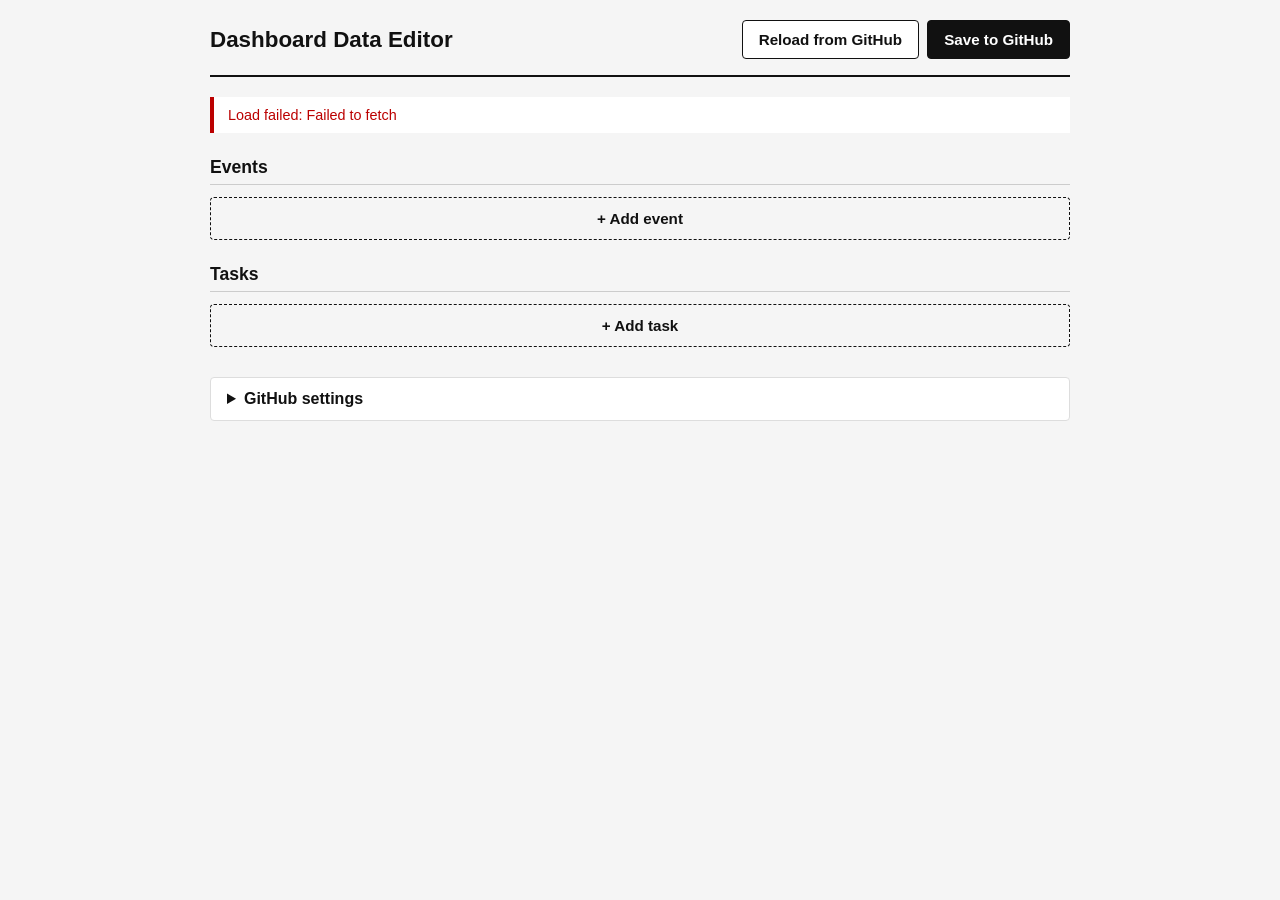
==== editor.html @ 7e45102a "Add browser-based editor for data.json editor.html loads data.json from the main branch via the GitH" ====
<!DOCTYPE html>
<html lang="en">
<head>
<meta charset="UTF-8">
<meta name="viewport" content="width=device-width, initial-scale=1.0">
<title>Dashboard Data Editor</title>
<style>
  * { box-sizing: border-box; }
  body {
    margin: 0;
    font-family: -apple-system, BlinkMacSystemFont, 'Segoe UI', Roboto, sans-serif;
    background: #f5f5f5;
    color: #111;
    padding: 20px;
    max-width: 900px;
    margin: 0 auto;
  }
  header {
    display: flex;
    justify-content: space-between;
    align-items: center;
    flex-wrap: wrap;
    gap: 10px;
    padding-bottom: 16px;
    border-bottom: 2px solid #111;
    margin-bottom: 20px;
  }
  h1 { font-size: 1.4rem; margin: 0; }
  h2 { font-size: 1.1rem; margin: 24px 0 12px; border-bottom: 1px solid #ccc; padding-bottom: 6px; }
  .actions { display: flex; gap: 8px; flex-wrap: wrap; }
  button {
    padding: 10px 16px;
    font-size: 0.95rem;
    border: 1px solid #111;
    background: #fff;
    color: #111;
    cursor: pointer;
    border-radius: 4px;
    font-weight: 600;
  }
  button.primary { background: #111; color: #fff; }
  button.danger { border-color: #b00; color: #b00; }
  button:disabled { opacity: 0.5; cursor: not-allowed; }
  #status {
    padding: 10px 14px;
    background: #fff;
    border-left: 4px solid #888;
    margin-bottom: 16px;
    font-size: 0.9rem;
    min-height: 20px;
  }
  #status.error { border-left-color: #b00; color: #b00; }
  #status.success { border-left-color: #060; color: #060; }
  #status.working { border-left-color: #06c; color: #06c; }
  .item {
    background: #fff;
    border: 1px solid #ddd;
    border-radius: 4px;
    padding: 12px;
    margin-bottom: 10px;
    display: grid;
    gap: 8px;
    grid-template-columns: 130px 110px 1fr 110px 80px;
    align-items: center;
  }
  .item.task { grid-template-columns: 130px 40px 1fr 80px; }
  .item input, .item select {
    width: 100%;
    padding: 8px;
    font-size: 0.95rem;
    border: 1px solid #bbb;
    border-radius: 3px;
    font-family: inherit;
  }
  .item input[type="checkbox"] { width: auto; margin: 0 auto; display: block; }
  .item button.del {
    padding: 8px 10px;
    font-size: 0.85rem;
    border-color: #b00;
    color: #b00;
    background: #fff;
  }
  .add-row { margin-top: 4px; }
  .add-row button {
    border-style: dashed;
    width: 100%;
    padding: 12px;
    background: transparent;
  }
  details { margin-top: 30px; background: #fff; border: 1px solid #ddd; border-radius: 4px; padding: 12px 16px; }
  summary { cursor: pointer; font-weight: 600; }
  details input { width: 100%; padding: 8px; font-size: 0.95rem; border: 1px solid #bbb; border-radius: 3px; font-family: inherit; margin-top: 8px; }
  .hint { font-size: 0.8rem; color: #666; margin-top: 6px; }
  .row-label { font-size: 0.75rem; color: #666; text-transform: uppercase; letter-spacing: 0.05em; }
  .empty { color: #888; font-style: italic; padding: 10px 0; }
  @media (max-width: 700px) {
    .item, .item.task { grid-template-columns: 1fr 1fr; }
    .item button.del { grid-column: 1 / -1; }
  }
</style>
</head>
<body>

<header>
  <h1>Dashboard Data Editor</h1>
  <div class="actions">
    <button id="reload-btn" onclick="loadData()">Reload from GitHub</button>
    <button id="save-btn" class="primary" onclick="saveData()">Save to GitHub</button>
  </div>
</header>

<div id="status">Loading…</div>

<h2>Events</h2>
<div id="events-list"></div>
<div class="add-row"><button onclick="addEvent()">+ Add event</button></div>

<h2>Tasks</h2>
<div id="tasks-list"></div>
<div class="add-row"><button onclick="addTask()">+ Add task</button></div>

<details>
  <summary>GitHub settings</summary>
  <p class="hint">
    A Personal Access Token with <code>contents:write</code> permission on <code>ribokle/kindle</code> is needed to commit.
    Stored in this browser's localStorage only — never sent anywhere except api.github.com.
    Create one at: <a href="https://github.com/settings/tokens?type=beta" target="_blank">github.com/settings/tokens</a> (fine-grained, repo: ribokle/kindle, Contents: Read & write).
  </p>
  <label class="row-label">Personal Access Token</label>
  <input type="password" id="pat-input" placeholder="github_pat_..." autocomplete="off">
  <p class="hint">Branch: <code id="branch-display">main</code> · Repo: <code>ribokle/kindle</code></p>
</details>

<script>
var REPO_OWNER = 'ribokle';
var REPO_NAME = 'kindle';
var FILE_PATH = 'data.json';
var BRANCH = 'main';
var API_BASE = 'https://api.github.com/repos/' + REPO_OWNER + '/' + REPO_NAME + '/contents/' + FILE_PATH;

var state = {
  events: [],
  tasks: [],
  sha: null
};

function setStatus(msg, kind) {
  var el = document.getElementById('status');
  el.textContent = msg;
  el.className = kind || '';
}

function getPat() {
  var input = document.getElementById('pat-input');
  if (input.value) {
    localStorage.setItem('github_pat', input.value);
    return input.value;
  }
  var saved = localStorage.getItem('github_pat') || '';
  input.value = saved;
  return saved;
}

function newId(prefix) {
  return prefix + '-' + Date.now().toString(36) + '-' + Math.random().toString(36).slice(2, 6);
}

function todayStr() {
  var d = new Date();
  var m = String(d.getMonth() + 1).padStart(2, '0');
  var day = String(d.getDate()).padStart(2, '0');
  return d.getFullYear() + '-' + m + '-' + day;
}

function b64encodeUtf8(str) {
  return btoa(unescape(encodeURIComponent(str)));
}

function b64decodeUtf8(b64) {
  return decodeURIComponent(escape(atob(b64.replace(/\s/g, ''))));
}

function loadData() {
  setStatus('Loading from GitHub…', 'working');
  var pat = getPat();
  var headers = { 'Accept': 'application/vnd.github+json' };
  if (pat) headers['Authorization'] = 'token ' + pat;

  fetch(API_BASE + '?ref=' + BRANCH, { headers: headers, cache: 'no-store' })
    .then(function(r) {
      if (!r.ok) throw new Error('HTTP ' + r.status + ' ' + r.statusText);
      return r.json();
    })
    .then(function(data) {
      var json = JSON.parse(b64decodeUtf8(data.content));
      state.events = Array.isArray(json.events) ? json.events : [];
      state.tasks = Array.isArray(json.tasks) ? json.tasks : [];
      state.sha = data.sha;
      render();
      setStatus('Loaded ' + state.events.length + ' events and ' + state.tasks.length + ' tasks from ' + BRANCH + '.', 'success');
    })
    .catch(function(err) {
      setStatus('Load failed: ' + err.message, 'error');
    });
}

function saveData() {
  var pat = getPat();
  if (!pat) {
    setStatus('No token set. Open "GitHub settings" below and paste a Personal Access Token.', 'error');
    return;
  }
  if (!state.sha) {
    setStatus('No file loaded yet — click "Reload from GitHub" first.', 'error');
    return;
  }
  pullFormValuesIntoState();
  var json = JSON.stringify({ events: state.events, tasks: state.tasks }, null, 2) + '\n';
  var body = {
    message: 'Update data.json via editor',
    content: b64encodeUtf8(json),
    sha: state.sha,
    branch: BRANCH
  };
  var saveBtn = document.getElementById('save-btn');
  saveBtn.disabled = true;
  setStatus('Saving to ' + BRANCH + '…', 'working');

  fetch(API_BASE, {
    method: 'PUT',
    headers: {
      'Accept': 'application/vnd.github+json',
      'Authorization': 'token ' + pat,
      'Content-Type': 'application/json'
    },
    body: JSON.stringify(body)
  })
    .then(function(r) {
      return r.json().then(function(j) { return { ok: r.ok, status: r.status, body: j }; });
    })
    .then(function(res) {
      saveBtn.disabled = false;
      if (!res.ok) {
        var msg = res.body && res.body.message ? res.body.message : 'HTTP ' + res.status;
        throw new Error(msg);
      }
      state.sha = res.body.content.sha;
      setStatus('Saved. Commit: ' + res.body.commit.sha.slice(0, 7), 'success');
    })
    .catch(function(err) {
      saveBtn.disabled = false;
      setStatus('Save failed: ' + err.message, 'error');
    });
}

function render() {
  renderEvents();
  renderTasks();
}

function renderEvents() {
  var container = document.getElementById('events-list');
  container.innerHTML = '';
  if (state.events.length === 0) {
    container.innerHTML = '<div class="empty">No events. Click "+ Add event" below.</div>';
    return;
  }
  for (var i = 0; i < state.events.length; i++) {
    container.appendChild(eventRow(state.events[i], i));
  }
}

function eventRow(ev, idx) {
  var div = document.createElement('div');
  div.className = 'item event';
  div.innerHTML =
    '<input type="date" data-field="date" value="' + escapeAttr(ev.date || '') + '">' +
    '<input type="time" data-field="time" value="' + escapeAttr(ev.time || '') + '">' +
    '<input type="text" data-field="title" placeholder="Title" value="' + escapeAttr(ev.title || '') + '">' +
    '<input type="text" data-field="tag" placeholder="tag" list="tag-options" value="' + escapeAttr(ev.tag || '') + '">' +
    '<button class="del" onclick="deleteEvent(' + idx + ')">Delete</button>';
  return div;
}

function renderTasks() {
  var container = document.getElementById('tasks-list');
  container.innerHTML = '';
  if (state.tasks.length === 0) {
    container.innerHTML = '<div class="empty">No tasks. Click "+ Add task" below.</div>';
    return;
  }
  for (var i = 0; i < state.tasks.length; i++) {
    container.appendChild(taskRow(state.tasks[i], i));
  }
}

function taskRow(t, idx) {
  var div = document.createElement('div');
  div.className = 'item task';
  div.innerHTML =
    '<input type="date" data-field="date" value="' + escapeAttr(t.date || '') + '">' +
    '<input type="checkbox" data-field="done"' + (t.done ? ' checked' : '') + ' title="done">' +
    '<input type="text" data-field="title" placeholder="Title" value="' + escapeAttr(t.title || '') + '">' +
    '<button class="del" onclick="deleteTask(' + idx + ')">Delete</button>';
  return div;
}

function escapeAttr(s) {
  return String(s).replace(/&/g, '&amp;').replace(/"/g, '&quot;').replace(/</g, '&lt;').replace(/>/g, '&gt;');
}

function pullFormValuesIntoState() {
  var evRows = document.getElementById('events-list').querySelectorAll('.item.event');
  for (var i = 0; i < evRows.length; i++) {
    var row = evRows[i];
    if (!state.events[i]) continue;
    var fields = row.querySelectorAll('[data-field]');
    for (var j = 0; j < fields.length; j++) {
      var f = fields[j];
      var name = f.getAttribute('data-field');
      state.events[i][name] = f.value.trim();
    }
    if (!state.events[i].id) state.events[i].id = newId('e');
  }
  var taskRows = document.getElementById('tasks-list').querySelectorAll('.item.task');
  for (var k = 0; k < taskRows.length; k++) {
    var trow = taskRows[k];
    if (!state.tasks[k]) continue;
    var tfields = trow.querySelectorAll('[data-field]');
    for (var m = 0; m < tfields.length; m++) {
      var tf = tfields[m];
      var tname = tf.getAttribute('data-field');
      if (tname === 'done') {
        state.tasks[k][tname] = tf.checked;
      } else {
        state.tasks[k][tname] = tf.value.trim();
      }
    }
    if (!state.tasks[k].id) state.tasks[k].id = newId('t');
  }
}

function addEvent() {
  pullFormValuesIntoState();
  state.events.push({ id: newId('e'), date: todayStr(), time: '09:00', title: '', tag: 'work' });
  renderEvents();
}

function deleteEvent(idx) {
  pullFormValuesIntoState();
  state.events.splice(idx, 1);
  renderEvents();
}

function addTask() {
  pullFormValuesIntoState();
  state.tasks.push({ id: newId('t'), date: todayStr(), title: '', done: false });
  renderTasks();
}

function deleteTask(idx) {
  pullFormValuesIntoState();
  state.tasks.splice(idx, 1);
  renderTasks();
}

document.body.insertAdjacentHTML('beforeend',
  '<datalist id="tag-options"><option value="work"><option value="health"><option value="personal"></datalist>');

getPat();
loadData();
</script>
</body>
</html>
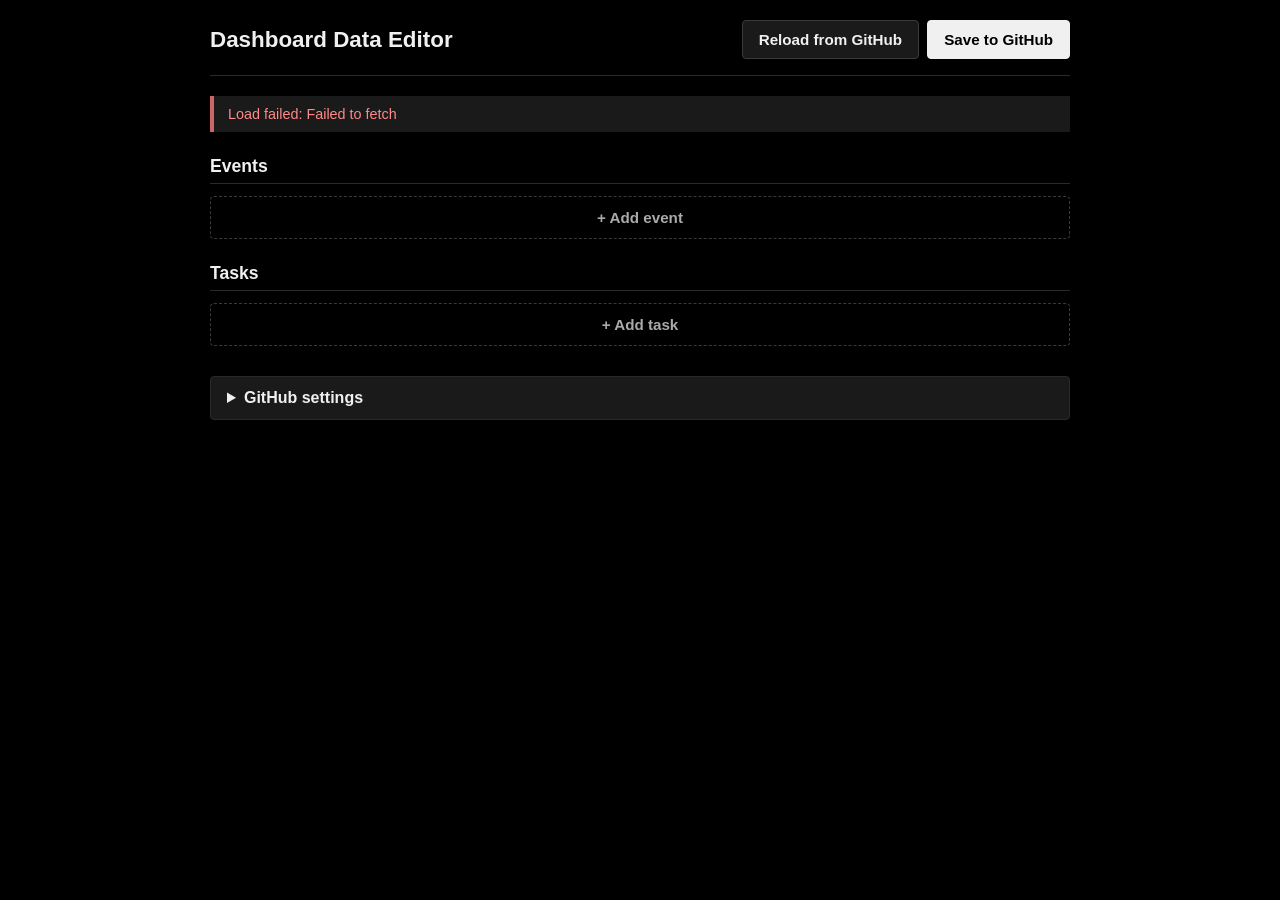
==== commit 06b09f4d: "Soften white blocks and dark-theme the editor Top bar and today highlights (week today-row, month to" ====
--- a/editor.html
+++ b/editor.html
@@ -9,12 +9,14 @@
   body {
     margin: 0;
     font-family: -apple-system, BlinkMacSystemFont, 'Segoe UI', Roboto, sans-serif;
-    background: #f5f5f5;
-    color: #111;
+    background: #000;
+    color: #f0f0f0;
     padding: 20px;
     max-width: 900px;
     margin: 0 auto;
   }
+  a { color: #6aa6ff; }
+  code { background: #1a1a1a; padding: 2px 5px; border-radius: 3px; color: #ddd; }
   header {
     display: flex;
     justify-content: space-between;
@@ -22,39 +24,40 @@
     flex-wrap: wrap;
     gap: 10px;
     padding-bottom: 16px;
-    border-bottom: 2px solid #111;
+    border-bottom: 1px solid #2a2a2a;
     margin-bottom: 20px;
   }
   h1 { font-size: 1.4rem; margin: 0; }
-  h2 { font-size: 1.1rem; margin: 24px 0 12px; border-bottom: 1px solid #ccc; padding-bottom: 6px; }
+  h2 { font-size: 1.1rem; margin: 24px 0 12px; border-bottom: 1px solid #2a2a2a; padding-bottom: 6px; }
   .actions { display: flex; gap: 8px; flex-wrap: wrap; }
   button {
     padding: 10px 16px;
     font-size: 0.95rem;
-    border: 1px solid #111;
-    background: #fff;
-    color: #111;
+    border: 1px solid #3a3a3a;
+    background: #1a1a1a;
+    color: #f0f0f0;
     cursor: pointer;
     border-radius: 4px;
     font-weight: 600;
   }
-  button.primary { background: #111; color: #fff; }
-  button.danger { border-color: #b00; color: #b00; }
-  button:disabled { opacity: 0.5; cursor: not-allowed; }
+  button.primary { background: #f0f0f0; color: #000; border-color: #f0f0f0; }
+  button.danger { border-color: #c66; color: #f88; }
+  button:disabled { opacity: 0.4; cursor: not-allowed; }
   #status {
     padding: 10px 14px;
-    background: #fff;
-    border-left: 4px solid #888;
+    background: #1a1a1a;
+    border-left: 4px solid #555;
     margin-bottom: 16px;
     font-size: 0.9rem;
     min-height: 20px;
-  }
-  #status.error { border-left-color: #b00; color: #b00; }
-  #status.success { border-left-color: #060; color: #060; }
-  #status.working { border-left-color: #06c; color: #06c; }
+    color: #ddd;
+  }
+  #status.error { border-left-color: #c66; color: #f88; }
+  #status.success { border-left-color: #4a4; color: #8d8; }
+  #status.working { border-left-color: #59f; color: #8bf; }
   .item {
-    background: #fff;
-    border: 1px solid #ddd;
+    background: #1a1a1a;
+    border: 1px solid #2a2a2a;
     border-radius: 4px;
     padding: 12px;
     margin-bottom: 10px;
@@ -68,31 +71,47 @@
     width: 100%;
     padding: 8px;
     font-size: 0.95rem;
-    border: 1px solid #bbb;
+    border: 1px solid #3a3a3a;
+    background: #000;
+    color: #f0f0f0;
     border-radius: 3px;
     font-family: inherit;
+    color-scheme: dark;
   }
   .item input[type="checkbox"] { width: auto; margin: 0 auto; display: block; }
   .item button.del {
     padding: 8px 10px;
     font-size: 0.85rem;
-    border-color: #b00;
-    color: #b00;
-    background: #fff;
+    border-color: #c66;
+    color: #f88;
+    background: transparent;
   }
   .add-row { margin-top: 4px; }
   .add-row button {
     border-style: dashed;
+    border-color: #3a3a3a;
+    color: #aaa;
     width: 100%;
     padding: 12px;
     background: transparent;
   }
-  details { margin-top: 30px; background: #fff; border: 1px solid #ddd; border-radius: 4px; padding: 12px 16px; }
-  summary { cursor: pointer; font-weight: 600; }
-  details input { width: 100%; padding: 8px; font-size: 0.95rem; border: 1px solid #bbb; border-radius: 3px; font-family: inherit; margin-top: 8px; }
-  .hint { font-size: 0.8rem; color: #666; margin-top: 6px; }
-  .row-label { font-size: 0.75rem; color: #666; text-transform: uppercase; letter-spacing: 0.05em; }
-  .empty { color: #888; font-style: italic; padding: 10px 0; }
+  details { margin-top: 30px; background: #1a1a1a; border: 1px solid #2a2a2a; border-radius: 4px; padding: 12px 16px; }
+  summary { cursor: pointer; font-weight: 600; color: #f0f0f0; }
+  details input {
+    width: 100%;
+    padding: 8px;
+    font-size: 0.95rem;
+    border: 1px solid #3a3a3a;
+    background: #000;
+    color: #f0f0f0;
+    border-radius: 3px;
+    font-family: inherit;
+    margin-top: 8px;
+    color-scheme: dark;
+  }
+  .hint { font-size: 0.8rem; color: #888; margin-top: 6px; }
+  .row-label { font-size: 0.75rem; color: #888; text-transform: uppercase; letter-spacing: 0.05em; }
+  .empty { color: #777; font-style: italic; padding: 10px 0; }
   @media (max-width: 700px) {
     .item, .item.task { grid-template-columns: 1fr 1fr; }
     .item button.del { grid-column: 1 / -1; }
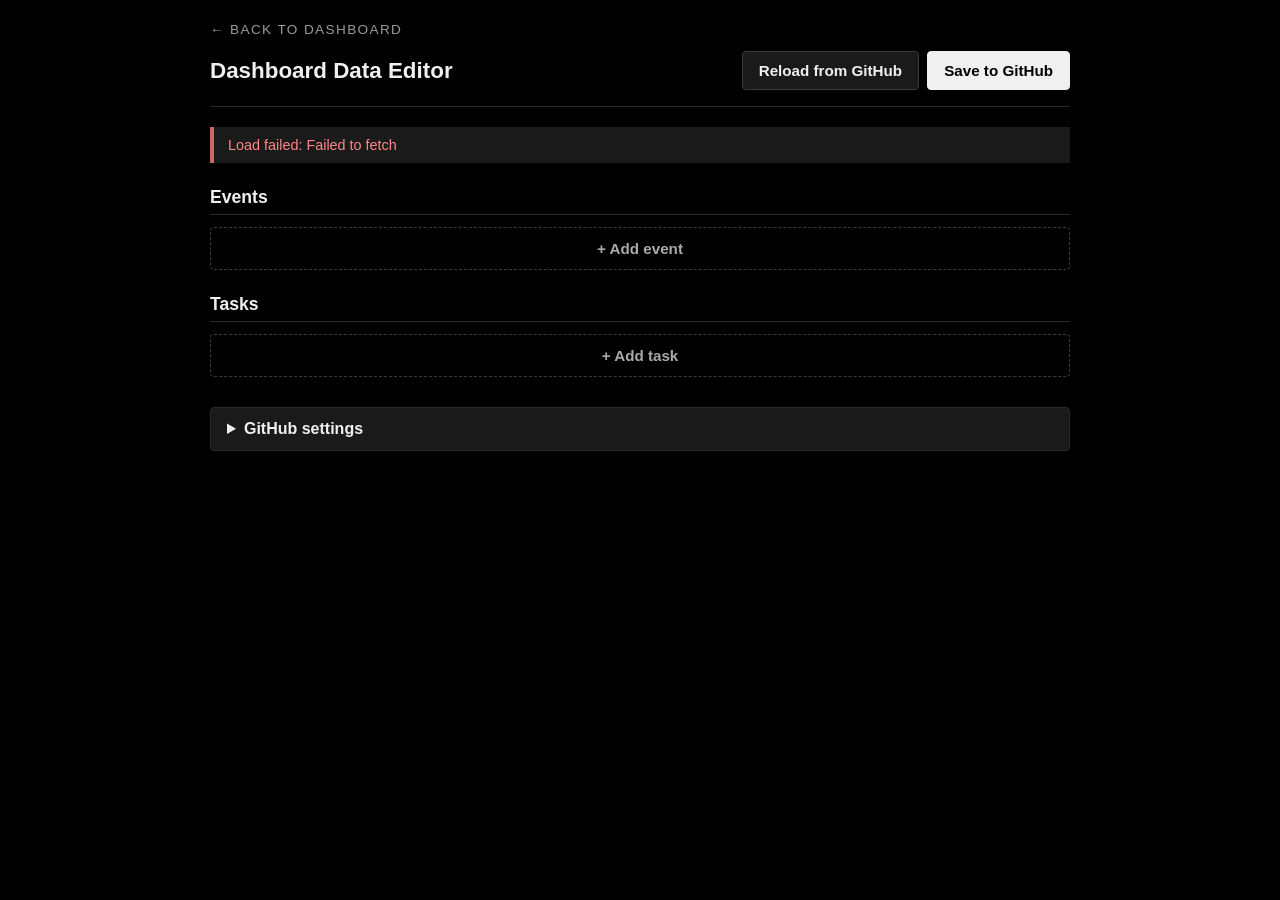
==== commit 34a30943: "Cross-link dashboard and editor pages Add an EDIT DATA link in the dashboard footer and a Back to da" ====
--- a/editor.html
+++ b/editor.html
@@ -112,6 +112,16 @@
   .hint { font-size: 0.8rem; color: #888; margin-top: 6px; }
   .row-label { font-size: 0.75rem; color: #888; text-transform: uppercase; letter-spacing: 0.05em; }
   .empty { color: #777; font-style: italic; padding: 10px 0; }
+  .back-link {
+    display: inline-block;
+    color: #999;
+    text-decoration: none;
+    font-size: 0.85rem;
+    letter-spacing: 0.1em;
+    text-transform: uppercase;
+    margin-bottom: 14px;
+  }
+  .back-link:hover { color: #f0f0f0; }
   @media (max-width: 700px) {
     .item, .item.task { grid-template-columns: 1fr 1fr; }
     .item button.del { grid-column: 1 / -1; }
@@ -119,6 +129,8 @@
 </style>
 </head>
 <body>
+
+<a class="back-link" href="index.html">&larr; Back to dashboard</a>
 
 <header>
   <h1>Dashboard Data Editor</h1>
